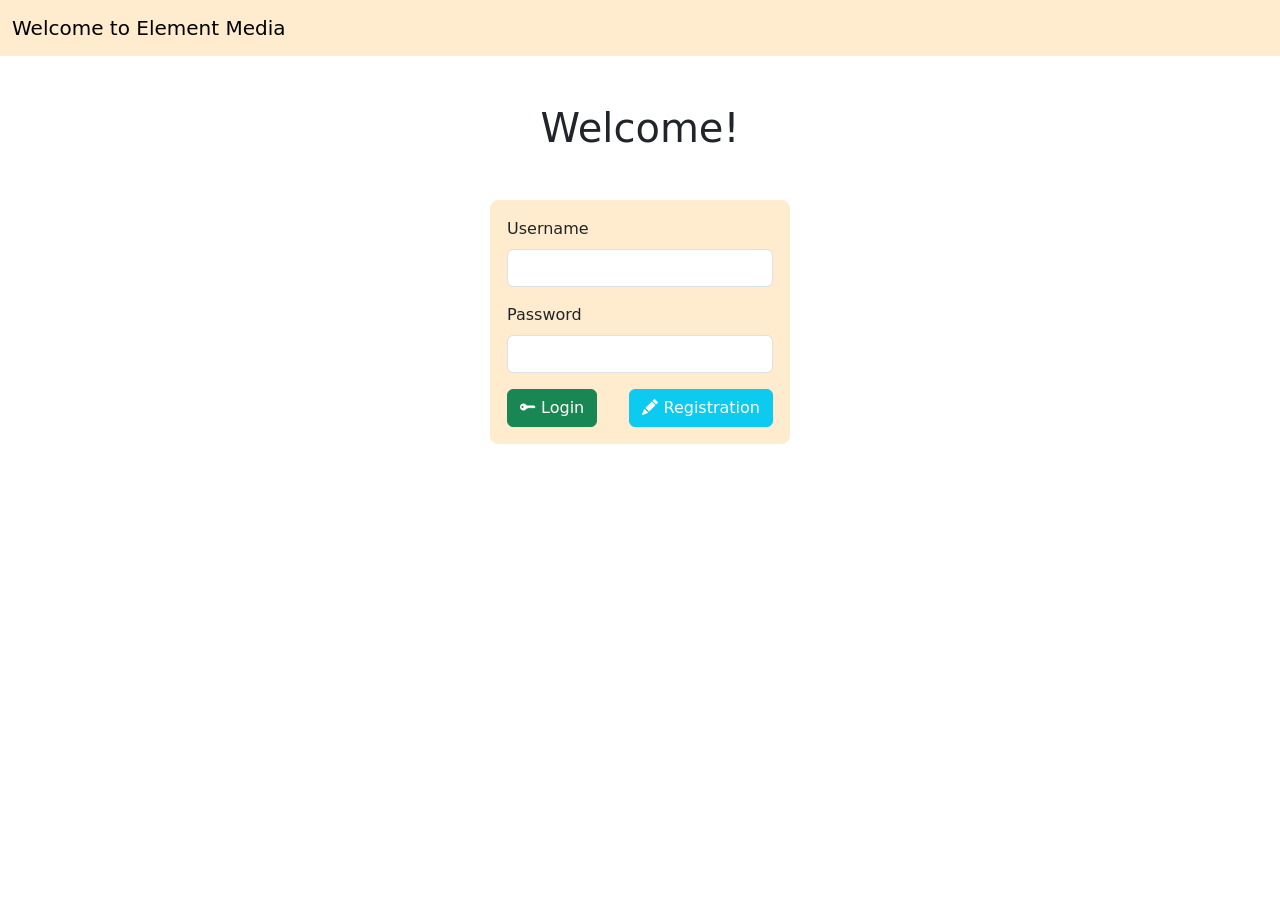
==== element-media-(java-11)/src/main/webapp/index.html @ 40a6295a "ElementMedia project finished" ====
<!DOCTYPE html>
<html lang="en">
<head>
    <meta charset="UTF-8">
    <meta name="viewport" content="width=device-width, initial-scale=1">

    <link rel="stylesheet" href="styles/navbar.css">
    <link rel="stylesheet" href="styles/index.css">
    
    <link rel="stylesheet" href="https://cdn.jsdelivr.net/npm/bootstrap-icons@1.7.1/font/bootstrap-icons.css">
    <link href="https://cdn.jsdelivr.net/npm/bootstrap@5.1.3/dist/css/bootstrap.min.css" rel="stylesheet" integrity="sha384-1BmE4kWBq78iYhFldvKuhfTAU6auU8tT94WrHftjDbrCEXSU1oBoqyl2QvZ6jIW3" crossorigin="anonymous">

    <title>Element Media</title>
</head>
<body>
    <nav class="navbar navbar-expand-lg navbar-lite" style="background-color: blanchedalmond;">
        <div class="container-fluid justify-content-between">
            <span class="navbar-brand" style="color: black;">Welcome to Element Media</span>
        </div>
    </nav>

    <div class="m-5" id="index-main-block">
        <div id="title-block">
            <h1>Welcome!</h1>
        </div>
        <div class="d-flex justify-content-center mt-5">
            <div class="mw-100 p-3" id="form-block">
                <form id="login-form" action="login" method="POST">
                    <div class="mb-3">
                        <label for="username-input" class="form-label">Username</label>
                        <input type="text" class="form-control" id="login-username-input" name="username" required>
                    </div>
                    <div class="mb-3">
                        <label for="password-input" class="form-label">Password</label>
                        <input type="password" class="form-control" id="login-password-input" name="password" required>
                    </div>
                    <div class="d-flex justify-content-between">
                        <button type="submit" class="btn btn-success" id="login-btn">
                            <i class="bi bi-key-fill"></i> Login
                        </button>
                        <button type="button" class="btn btn-info" style="color: white;" data-bs-toggle="collapse" data-bs-target="#register-collapse" aria-expanded="false">
                            <i class="bi bi-pencil-fill"></i> Registration
                        </button>
                    </div>
                </form>
            </div>
        </div>
        <div class="collapse" id="register-collapse">
            <div class="d-flex justify-content-center mt-3">
                <div class="mw-100 p-3" id="register-form-block">
                    <form id="register-form" action="register" method="POST">
                        <div class="mb-3">
                            <label for="username-input" class="form-label">Username</label>
                            <input type="text" class="form-control" id="register-username-input" name="username" required>
                        </div>
                        <div class="mb-3">
                            <label for="email-input" class="form-label">Email</label>
                            <input type="email" class="form-control" id="register-email-input" name="email" required>
                        </div>
                        <div class="mb-3">
                            <label for="password-input" class="form-label">Password</label>
                            <input type="password" class="form-control" id="register-password-input" name="password" required>
                        </div>
                        <div class="mb-3">
                            <label for="repeat-password-input" class="form-label">Repeat Password</label>
                            <input type="password" class="form-control" id="register-repeat-password-input" name="repeatPassword" required>
                        </div>
                        <div class="d-flex justify-content-center">
                            <button type="submit" class="btn btn-success" id="register-btn" data-bs-toggle="collapse" data-bs-target="#register-collapse" aria-expanded="true">
                                <i class="bi bi-check-lg"></i> Confirm Registration
                            </button>
                        </div>
                    </form>
                </div>
            </div>
        </div>
    </div>

    <script src="https://cdn.jsdelivr.net/npm/bootstrap@5.1.3/dist/js/bootstrap.bundle.min.js" integrity="sha384-ka7Sk0Gln4gmtz2MlQnikT1wXgYsOg+OMhuP+IlRH9sENBO0LRn5q+8nbTov4+1p" crossorigin="anonymous"></script>
    <script src="https://code.jquery.com/jquery-3.6.0.min.js"></script>
    <script src="java-script/index.js"></script>

</body>
</html>
---- element-media-(java-11)/src/main/webapp/styles/navbar.css ----
.nav-link {
    border-style: solid;
    border-color: blanchedalmond;
    background-color: blanchedalmond;
}

.disabled {
    color: gray;
    background-color: wheat;
}

#btn-text {
    color: black;
}
---- element-media-(java-11)/src/main/webapp/styles/index.css ----
#title-block {
    text-align: center;
}

#form-block {
    width: 300px;
    border-style: solid;
    border-radius: 8px;
    border-width: 1px;
    border-color: blanchedalmond;
    background-color: blanchedalmond;
}

#register-form-block {
    width: 300px;
    border-style: solid;
    border-radius: 8px;
    border-width: 1px;
    border-color: blanchedalmond;
    background-color: blanchedalmond;
}
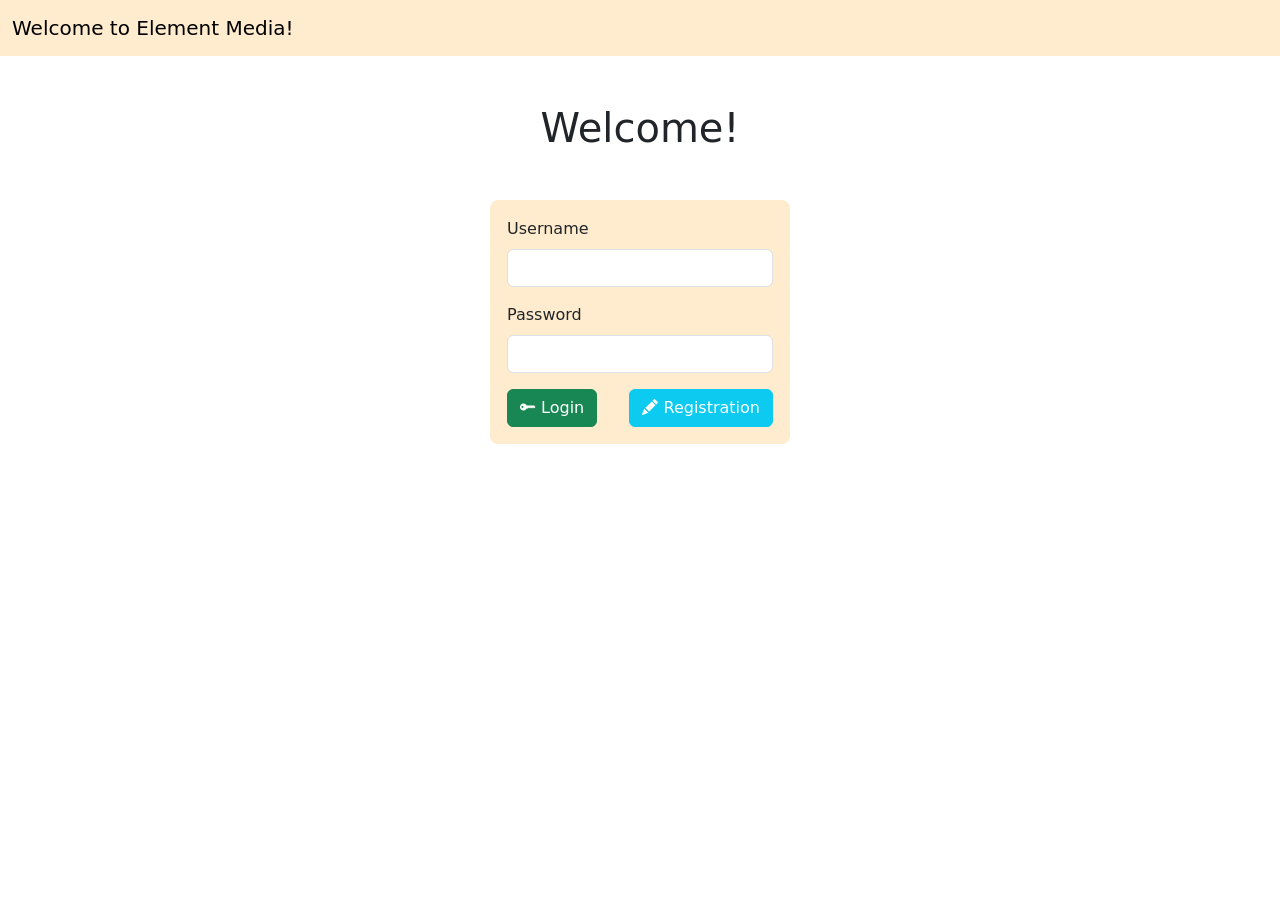
==== commit 423c430f: "ElementMedia project finished" ====
--- a/element-media-(java-11)/src/main/webapp/index.html
+++ b/element-media-(java-11)/src/main/webapp/index.html
@@ -15,7 +15,7 @@
 <body>
     <nav class="navbar navbar-expand-lg navbar-lite" style="background-color: blanchedalmond;">
         <div class="container-fluid justify-content-between">
-            <span class="navbar-brand" style="color: black;">Welcome to Element Media</span>
+            <span class="navbar-brand" style="color: black;">Welcome to Element Media!</span>
         </div>
     </nav>
 
